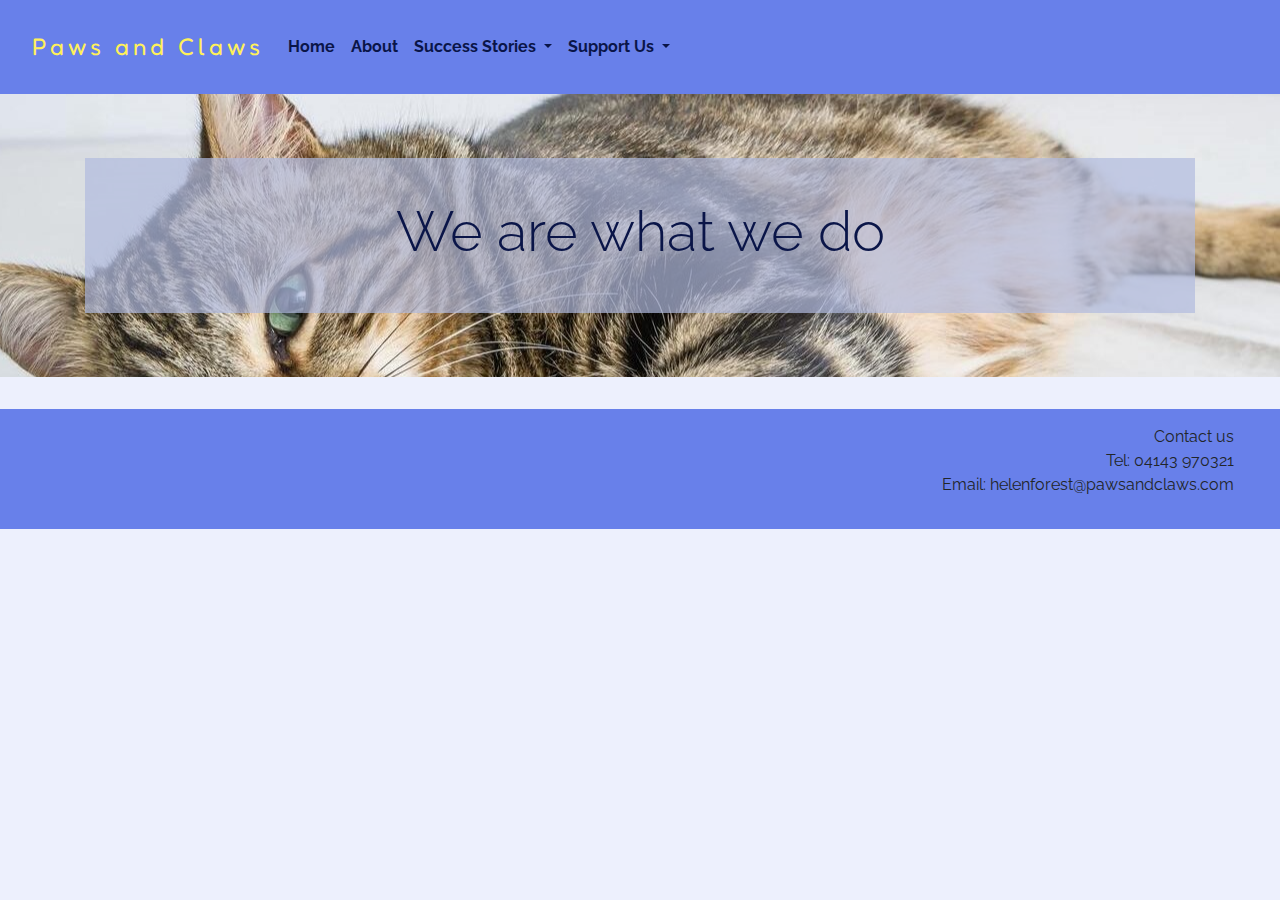
==== about.html @ a63d4ac4 "add hero image to about page and styling" ====
<!DOCTYPE html>
<html lang="en">

<head>
    <meta charset="UTF-8">
    <meta name="description" content="Paws and Claws - Finding forever homes since 1992">
    <meta name="keywords" content="pets, shelter, dog, cat">
    <meta name="author" content="Grace Davies">
    <meta name="viewport" content="width=device-width, initial-scale=1.0">
    <link rel="stylesheet" href="https://maxcdn.bootstrapcdn.com/bootstrap/4.0.0/css/bootstrap.min.css"
        integrity="sha384-Gn5384xqQ1aoWXA+058RXPxPg6fy4IWvTNh0E263XmFcJlSAwiGgFAW/dAiS6JXm" crossorigin="anonymous">
    <script src="https://code.jquery.com/jquery-3.4.1.slim.min.js"
        integrity="sha384-J6qa4849blE2+poT4WnyKhv5vZF5SrPo0iEjwBvKU7imGFAV0wwj1yYfoRSJoZ+n" crossorigin="anonymous">
    </script>
    <script src="https://cdn.jsdelivr.net/npm/popper.js@1.16.0/dist/umd/popper.min.js"
        integrity="sha384-Q6E9RHvbIyZFJoft+2mJbHaEWldlvI9IOYy5n3zV9zzTtmI3UksdQRVvoxMfooAo" crossorigin="anonymous">
    </script>
    <script src="https://stackpath.bootstrapcdn.com/bootstrap/4.4.1/js/bootstrap.min.js"
        integrity="sha384-wfSDF2E50Y2D1uUdj0O3uMBJnjuUD4Ih7YwaYd1iqfktj0Uod8GCExl3Og8ifwB6" crossorigin="anonymous">
    </script>
    <link rel="stylesheet" href="https://use.fontawesome.com/releases/v5.6.3/css/all.css"
        integrity="sha384-UHRtZLI+pbxtHCWp1t77Bi1L4ZtiqrqD80Kn4Z8NTSRyMA2Fd33n5dQ8lWUE00s/" crossorigin="anonymous" />
    <link rel="stylesheet" href="assets/css/style.css">
    <title>Paws and Claws</title>
</head>

<body>
    <!--Navbar-->
    <header>
        <nav class="navbar navbar-expand-lg navbar-custom">
            <a class="navbar-brand" href="index.html">Paws and Claws <i class="fas fa-paw"></i></a>
            <button class="navbar-toggler navbar-light" type="button" data-toggle="collapse"
                data-target="#navbarSupportedContent" aria-controls="navbarSupportedContent" aria-expanded="false"
                aria-label="Toggle navigation">
                <span class="navbar-toggler-icon"></span>
            </button>
            <div class="collapse navbar-collapse" id="navbarSupportedContent">
                <ul class="navbar-nav mr-auto">
                    <li class="nav-item active">
                        <a class="nav-link" href="index.html" aria-label="link to home page">Home</a>
                    </li>
                    <li class="nav-item">
                        <a class="nav-link" href="about.html" aria-label="link to about page">About<span
                                class="sr-only">(current)</span></a>
                    </li>
                    <li class="nav-item dropdown">
                        <a class="nav-link dropdown-toggle" href="#" id="navbarDropdown" role="button"
                            data-toggle="dropdown" aria-haspopup="true" aria-expanded="false">
                            Success Stories
                        </a>
                        <div class="dropdown-menu" aria-labelledby="navbarDropdown">
                            <a class="dropdown-item" href="#" aria-label="link to Marley's story">Marley</a>
                            <a class="dropdown-item" href="#" aria-label="link to Lassie's story">Lassie</a>
                            <a class="dropdown-item" href="#" aria-label="link to Felix's story">Felix</a>
                            <a class="dropdown-item" href="#" aria-label="link to Captain Mark Phillips' story">Captain
                                Mark Phillips</a>
                    </li>
                    <li class="nav-item dropdown">
                        <a class="nav-link dropdown-toggle" href="#" id="navbarDropdown" role="button"
                            data-toggle="dropdown" aria-haspopup="true" aria-expanded="false">
                            Support Us
                        </a>
                        <div class="dropdown-menu" aria-labelledby="navbarDropdown">
                            <a class="dropdown-item" href="https://paypal.me/graperavies?locale.x=en_GB" target="_blank"
                                aria-label="link to paypal for donations">Donate</a>
                            <a class="dropdown-item" href="contact.html"
                                aria-label="link to volunteer/contact us form">Volunteer</a>
                    </li>
                </ul>
            </div>
        </nav>
    </header>
    <!--Hero Image-->
    <section>
        <div class="jumbotron jumbotron-fluid about-jumbo">
            <div class="container">
                <div class="about-jumbo-text">
                    <h1 class="display-4">We are what we do</h1>
                </div>
            </div>
        </div>
    </section>
    <!--About Section-->
    <!--Location Section-->
    <!--Footer-->
    <footer>
        <div class="container-fluid">
            <div class="row">
                <div class="col-12 col-sm-6">
                    <div class="smedia-links">
                        <a href="https://www.facebook.com" target="_blank" aria-label="link to facebook page"><i
                                class="fab fa-facebook-square"></i></a>
                        <a href="https://www.instagram.com" target="_blank" aria-label="link to instagram page"><i
                                class="fab fa-instagram"></i> </a>
                        <a href="https://www.twitter.com" target="_blank" aria-label="link to twitter page"><i
                                class="fab fa-twitter-square"></i></a>
                    </div>
                </div>
                <div class="col-12 col-sm-6">
                    <div class="contact">
                        <p>Contact us<br>
                            Tel: 04143 970321<br>
                            Email: helenforest@pawsandclaws.com
                        </p>
                    </div>
                </div>
            </div>
        </div>
    </footer>
</body>
</html>
---- assets/css/style.css ----
/*basic styling */
@import url('https://fonts.googleapis.com/css2?family=Fredoka+One&family=Raleway&display=swap');

:root {
    --off-white: #EDF0FD;
    --mid-blue: #6880EA;
    --dk-blue: #0A1548;
    --grey: #B1BADE;
    --yellow: #FFF05A;
    --max-width: 1500px;
}

html,
body {
    max-width: 100%;
    overflow-x: hidden;
    font-family: 'Raleway', sans-serif;
}

body {
    background-color: var(--off-white);
}

.row {
    margin-right: 0;
    margin-left: 0;
}

/*header */
header, footer {
    background-color: var(--mid-blue);
    padding: 1rem;
    display: flex;
}


.navbar-brand {
    font-family: 'Fredoka One', cursive;
    font-size: 1.50rem;
    letter-spacing: 0.25rem;
    color: var(--yellow);
}

.navbar-brand:hover {
    color: var(--yellow);
}

.navbar-toggler {
    background-color: var(--yellow);
    float:right;
}

li a {
    color: var(--dk-blue);
    font-weight: bold;
    padding: 1.5rem;
}

li a:hover {
    text-decoration: none;
    color: var(--yellow);
}


.navbar-nav > li > .dropdown-menu { 
    background-color: var(--off-white); 
}

/*jumbotron on index page */
.helpus {
    background: url("../images/HEROIMAGE.jpg") no-repeat center center;
}

.helpus-text {
    font-size: 5rem;
    background-color: rgba(177, 186, 222, .7);
    color: var(--dk-blue);
    padding: 40px;


}
.helpus-text p {
    font-size: 1.75rem;
}

.helpus-btn {
    position: relative;
    left: 50%;
    bottom: 50%;
}

/* general button styling */
.btn {
    background-color: var(--yellow);
    color: var(--dk-blue);
    font-weight: bold;
}


.btn:hover {
    background-color: var(--mid-blue);
    color: var(--dk-blue);
}

/* our goals section */
.section-title {
    font-family: 'Fredoka One', cursive;
    color: var(--dk-blue);
    letter-spacing: 0.25rem;
    margin-top: 25px;
    margin-left: 10px;
    padding-left: 40px;

}

#left-about {
    height: 100%;
    margin-top: 25px;
}

.left-heading {
    text-align: right;
    font-size: 110%;
    line-height: 35px;
    margin-bottom: 50px;
    margin-top: 50px;
    margin-left: 40px;
    margin-right: 40px;
}

#center-about {
    height: 100%;
    margin-top: 25px;
}

#right-about {
    height: 700px;
    margin-top: 25px;
}

.right-heading {
    text-align: left;
    font-size: 110%;
    line-height: 35px;
    margin-bottom: 50px;
    margin-top: 50px;
    margin-left: 40px;
    margin-right: 40px;


}

#goals-image {
    display: block;
    margin-left: auto;
    margin-right: auto;
    width: 100%;

}

/*our team section */
.our-team {
    margin-top: 25px;
}

.team-text {
    line-height: 35px;
    font-size: 110%;
    margin-top: 50px;
    margin-left: 40px;
    margin-right: 40px;
    text-align: center;
}

#team-btn {
    position: relative;
    left: 37%;
    bottom: 10px;
}

.our-team-image {
    height: 700px;
    -webkit-transform: scaleX(-1);
    transform: scaleX(-1);
    opacity: 0.5;
    margin-top: 25px;
}

/* footer */
.smedia-links {
    padding-top: 30px;
}
.smedia-links a{
    color: var(--dk-blue);
    font-size: 175%;
    letter-spacing: 2px;
}

.smedia-links a:hover {
    text-decoration: none;
    color: var(--yellow);
}

.contact {
    float: right;
    text-align: right;
}

/*about page jumbo */
.about-jumbo {
    background: url("../images/ABOUTJUMBOIMAGE.jpg") no-repeat center center;
}



.about-jumbo-text {
    font-size: 5rem;
    background-color: rgba(177, 186, 222, .7);
    color: var(--dk-blue);
    text-align: center;
    padding: 40px;


}
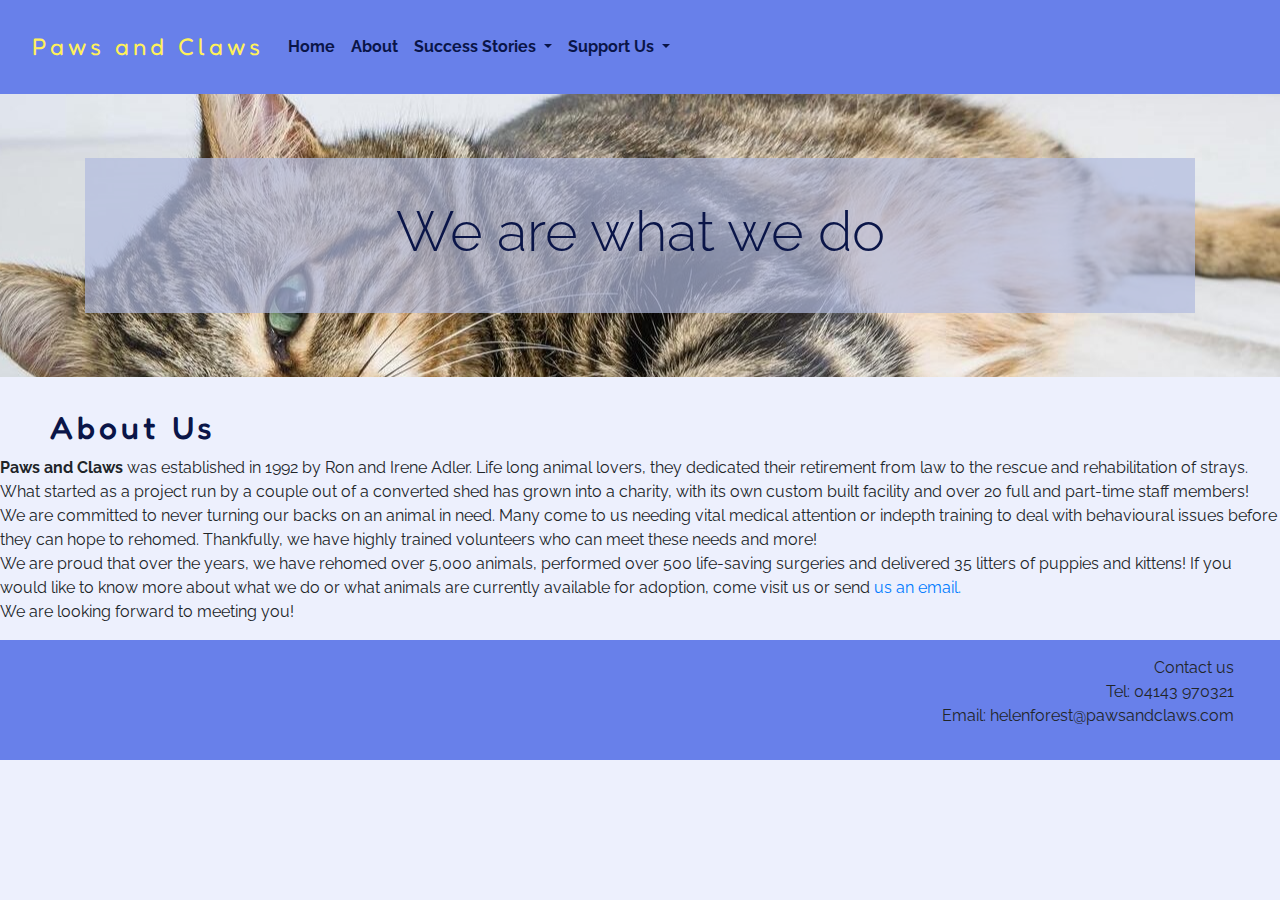
==== commit 39ba5e35: "add text to about us section" ====
--- a/about.html
+++ b/about.html
@@ -28,7 +28,7 @@
     <!--Navbar-->
     <header>
         <nav class="navbar navbar-expand-lg navbar-custom">
-            <a class="navbar-brand" href="index.html">Paws and Claws <i class="fas fa-paw"></i></a>
+            <a class="navbar-brand" href="index.html">Paws and Claws <i class="fas fa-paw" aria-hidden="true"></i></a>
             <button class="navbar-toggler navbar-light" type="button" data-toggle="collapse"
                 data-target="#navbarSupportedContent" aria-controls="navbarSupportedContent" aria-expanded="false"
                 aria-label="Toggle navigation">
@@ -81,6 +81,21 @@
         </div>
     </section>
     <!--About Section-->
+    <section>
+        <h2 class="section-title">About Us</h2>
+        <div class="about-text">
+            <p><b>Paws and Claws</b> was established in 1992 by Ron and Irene Adler. Life long animal lovers,
+            they dedicated their retirement from law to the rescue and rehabilitation of strays. What started as 
+        a project run by a couple out of a converted shed has grown into a charity, with its own custom built facility and over
+    20 full and part-time staff members!
+    <br> We are committed to never turning our backs on an animal in need. Many come to us needing vital medical attention or indepth
+training to deal with behavioural issues before they can hope to rehomed. Thankfully, we have highly trained volunteers who can meet 
+these needs and more!
+<br>We are proud that over the years, we have rehomed over 5,000 animals, performed over 500 life-saving surgeries and delivered 35 litters of puppies and kittens!
+If you would like to know more about what we do or what animals are currently available for adoption, come visit us or send <span><a href="contact.html" aria-label="link to volunteer/contact us form">us an email.</a></span><br>
+We are looking forward to meeting you! </p>
+        </div>
+    </section>
     <!--Location Section-->
     <!--Footer-->
     <footer>
--- a/assets/css/style.css
+++ b/assets/css/style.css
@@ -180,10 +180,11 @@
 
 .our-team-image {
     height: 700px;
+    width: 100%;
     -webkit-transform: scaleX(-1);
     transform: scaleX(-1);
     opacity: 0.5;
-    margin-top: 25px;
+    margin-top: 75px;
 }
 
 /* footer */
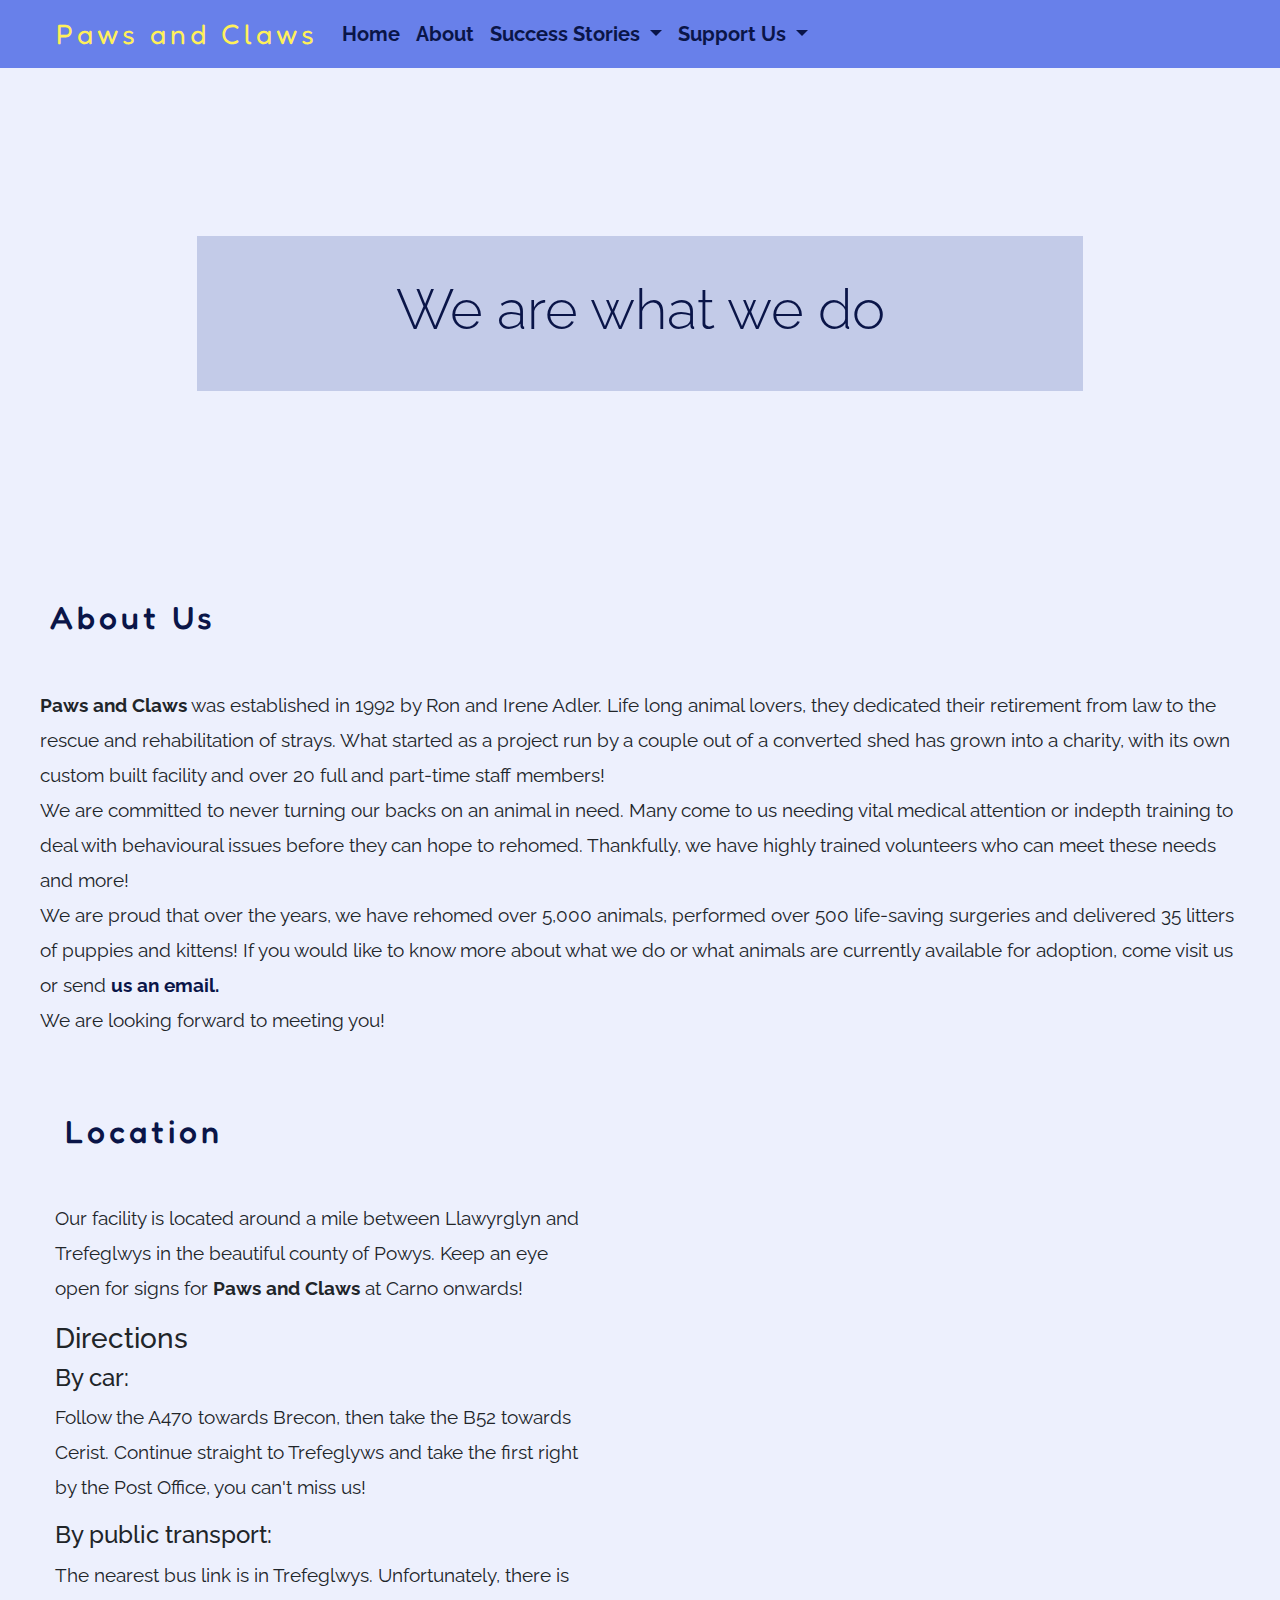
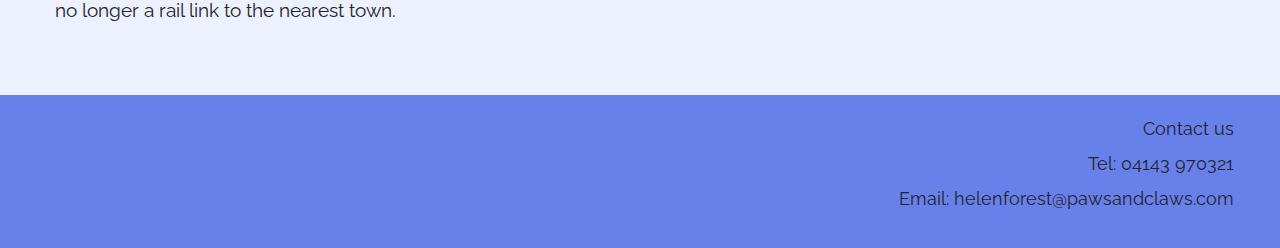
==== commit 57aa2d74: "change styling of inline link to contact page" ====
--- a/about.html
+++ b/about.html
@@ -23,11 +23,10 @@
     <link rel="stylesheet" href="assets/css/style.css">
     <title>Paws and Claws</title>
 </head>
-
 <body>
     <!--Navbar-->
     <header>
-        <nav class="navbar navbar-expand-lg navbar-custom">
+        <nav class="navbar navbar-expand-lg navbar-custom fixed-top">
             <a class="navbar-brand" href="index.html">Paws and Claws <i class="fas fa-paw" aria-hidden="true"></i></a>
             <button class="navbar-toggler navbar-light" type="button" data-toggle="collapse"
                 data-target="#navbarSupportedContent" aria-controls="navbarSupportedContent" aria-expanded="false"
@@ -40,24 +39,22 @@
                         <a class="nav-link" href="index.html" aria-label="link to home page">Home</a>
                     </li>
                     <li class="nav-item">
-                        <a class="nav-link" href="about.html" aria-label="link to about page">About<span
-                                class="sr-only">(current)</span></a>
+                        <a class="nav-link" href="about.html" aria-label="link to about page">About<span class="sr-only">(current)</span></a>
                     </li>
                     <li class="nav-item dropdown">
-                        <a class="nav-link dropdown-toggle" href="#" id="navbarDropdown" role="button"
-                            data-toggle="dropdown" aria-haspopup="true" aria-expanded="false">
+                        <a class="nav-link dropdown-toggle navbarDropdown" href="#" role="button" data-toggle="dropdown" aria-haspopup="true" aria-expanded="false">
                             Success Stories
                         </a>
                         <div class="dropdown-menu" aria-labelledby="navbarDropdown">
-                            <a class="dropdown-item" href="#" aria-label="link to Marley's story">Marley</a>
-                            <a class="dropdown-item" href="#" aria-label="link to Lassie's story">Lassie</a>
-                            <a class="dropdown-item" href="#" aria-label="link to Felix's story">Felix</a>
+                            <a class="dropdown-item" href="marley.html" aria-label="link to Marley's story">Marley</a>
+                            <a class="dropdown-item" href="lassie.html" aria-label="link to Lassie's story">Lassie</a>
+                            <a class="dropdown-item" href="felix.html" aria-label="link to Felix's story">Felix</a>
                             <a class="dropdown-item" href="#" aria-label="link to Captain Mark Phillips' story">Captain
                                 Mark Phillips</a>
+                        </div>
                     </li>
                     <li class="nav-item dropdown">
-                        <a class="nav-link dropdown-toggle" href="#" id="navbarDropdown" role="button"
-                            data-toggle="dropdown" aria-haspopup="true" aria-expanded="false">
+                        <a class="nav-link dropdown-toggle navbarDropdown" href="#" role="button" data-toggle="dropdown" aria-haspopup="true" aria-expanded="false">
                             Support Us
                         </a>
                         <div class="dropdown-menu" aria-labelledby="navbarDropdown">
@@ -65,6 +62,7 @@
                                 aria-label="link to paypal for donations">Donate</a>
                             <a class="dropdown-item" href="contact.html"
                                 aria-label="link to volunteer/contact us form">Volunteer</a>
+                        </div>
                     </li>
                 </ul>
             </div>
@@ -72,7 +70,7 @@
     </header>
     <!--Hero Image-->
     <section>
-        <div class="jumbotron jumbotron-fluid about-jumbo">
+        <div class="jumbotron jumbotron-fluid about-jumbo" aria-label="tabby cat reclining on white background">
             <div class="container">
                 <div class="about-jumbo-text">
                     <h1 class="display-4">We are what we do</h1>
@@ -92,11 +90,34 @@
 training to deal with behavioural issues before they can hope to rehomed. Thankfully, we have highly trained volunteers who can meet 
 these needs and more!
 <br>We are proud that over the years, we have rehomed over 5,000 animals, performed over 500 life-saving surgeries and delivered 35 litters of puppies and kittens!
-If you would like to know more about what we do or what animals are currently available for adoption, come visit us or send <span><a href="contact.html" aria-label="link to volunteer/contact us form">us an email.</a></span><br>
-We are looking forward to meeting you! </p>
+If you would like to know more about what we do or what animals are currently available for adoption, come visit us or send <span class="in-text-link"><a href="contact.html" aria-label="link to volunteer/contact us form">us an email.</a></span><br>
+We are looking forward to meeting you!
+           </p>
         </div>
     </section>
     <!--Location Section-->
+    <section>
+        <div class="row">
+            <div class="col-12 col-lg-6">
+                <h2 class="section-title">Location</h2>
+                <div class="location-text">
+                    <p>Our facility is located around a mile between Llawyrglyn and Trefeglwys in the beautiful county of Powys.
+                    Keep an eye open for signs for <b>Paws and Claws</b> at Carno onwards!
+                    </p>
+                    <h3>Directions</h3>
+                    <h4>By car:</h4>
+                    <p>Follow the A470 towards Brecon, then take the B52 towards Cerist. Continue straight to Trefeglyws and take
+                    the first right by the Post Office, you can't miss us!</p>
+                    <h4>By public transport:</h4>
+                     <p>The nearest bus link is in Trefeglwys. Unfortunately, there is no longer a rail link to the nearest town.</p>
+                </div>
+            </div>
+            <div class="col-12 col-lg-6">
+                <iframe src="https://maps.google.com/maps?width=100%25&amp;height=600&amp;hl=en&amp;q=Creature%20Comforts%20Rescue%20Center,%20Powys+(Paws%20and%20Claws%20Animal%20Rescue)&amp;t=&amp;z=12&amp;ie=UTF8&amp;iwloc=B&amp;output=embed">
+                </iframe>
+            </div>
+        </div>
+    </section>
     <!--Footer-->
     <footer>
         <div class="container-fluid">
--- a/assets/css/style.css
+++ b/assets/css/style.css
@@ -32,13 +32,21 @@
     padding: 1rem;
     display: flex;
 }
-
+header {
+    height: 60px;
+    font-size: 1.25rem;
+}
+
+nav {
+    background-color: var(--mid-blue);
+}
 
 .navbar-brand {
     font-family: 'Fredoka One', cursive;
-    font-size: 1.50rem;
+    font-size: 1.75rem;
     letter-spacing: 0.25rem;
     color: var(--yellow);
+    padding-left: 40px;
 }
 
 .navbar-brand:hover {
@@ -47,7 +55,7 @@
 
 .navbar-toggler {
     background-color: var(--yellow);
-    float:right;
+    
 }
 
 li a {
@@ -61,14 +69,26 @@
     color: var(--yellow);
 }
 
-
-.navbar-nav > li > .dropdown-menu { 
+.nav-item {
+    background-color: var(--mid-blue); 
+}
+.dropdown-menu { 
     background-color: var(--off-white); 
 }
+
+@media screen and (max-width:500px){
+     .navbar-brand {padding-left: 0px;}
+}
+@media screen and (max-width: 331px){
+    .navbar-brand {font-size: 1.50rem;}
+}
+
 
 /*jumbotron on index page */
 .helpus {
-    background: url("../images/HEROIMAGE.jpg") no-repeat center center;
+    background: url("../images/index-hero.jpg") no-repeat center center;
+    min-height: 500px;
+    background-size: cover;
 }
 
 .helpus-text {
@@ -83,10 +103,9 @@
     font-size: 1.75rem;
 }
 
-.helpus-btn {
-    position: relative;
-    left: 50%;
-    bottom: 50%;
+
+@media screen and (max-width:457px) {
+    .helpus-text {margin-top: 50px;}
 }
 
 /* general button styling */
@@ -94,12 +113,21 @@
     background-color: var(--yellow);
     color: var(--dk-blue);
     font-weight: bold;
+    border: none;
 }
 
 
 .btn:hover {
-    background-color: var(--mid-blue);
-    color: var(--dk-blue);
+    background-color: var(--yellow);
+    color: var(--dk-blue);
+}
+/* grow animation from https://travis.media/how-to-make-an-item-grow-on-hover-with-css*/
+.grow { 
+transition: all .2s ease-in-out; 
+}
+
+.grow:hover { 
+transform: scale(1.1); 
 }
 
 /* our goals section */
@@ -114,7 +142,7 @@
 }
 
 #left-about {
-    height: 100%;
+    min-height: 100%;
     margin-top: 25px;
 }
 
@@ -129,12 +157,12 @@
 }
 
 #center-about {
-    height: 100%;
-    margin-top: 25px;
+    height:100%;
+    background: url("../images/our-goals.jpg") no-repeat center center;
 }
 
 #right-about {
-    height: 700px;
+    min-height: 700px;
     margin-top: 25px;
 }
 
@@ -150,13 +178,6 @@
 
 }
 
-#goals-image {
-    display: block;
-    margin-left: auto;
-    margin-right: auto;
-    width: 100%;
-
-}
 
 /*our team section */
 .our-team {
@@ -172,19 +193,13 @@
     text-align: center;
 }
 
-#team-btn {
-    position: relative;
-    left: 37%;
-    bottom: 10px;
-}
 
 .our-team-image {
+    background: url("../images/our-team.jpg") no-repeat center center;
     height: 700px;
-    width: 100%;
-    -webkit-transform: scaleX(-1);
-    transform: scaleX(-1);
     opacity: 0.5;
-    margin-top: 75px;
+    margin-top: 50px;
+    background-size: cover;
 }
 
 /* footer */
@@ -208,10 +223,12 @@
 }
 
 /*about page jumbo */
+
 .about-jumbo {
-    background: url("../images/ABOUTJUMBOIMAGE.jpg") no-repeat center center;
-}
-
+    background: url("../images/about-jumbo.jpg") no-repeat center center;
+    background-size: cover;
+
+}
 
 
 .about-jumbo-text {
@@ -220,6 +237,217 @@
     color: var(--dk-blue);
     text-align: center;
     padding: 40px;
-
-
-}
+    margin: 7rem;
+
+}
+
+iframe {
+    width: 100%;
+    height: 600px;
+    border: 0;
+}
+
+@media (max-width: 600px) {
+    .about-jumbo-text {
+      padding:0;
+      margin:0;
+    }
+
+}
+
+
+@media screen and (max-width:435px) {
+    .about-jumbo {margin-top: 50px;}
+}
+
+/*About Us section*/
+.about-text {
+    text-align: left;
+    font-size: 110%;
+    line-height: 35px;
+    margin-bottom: 50px;
+    margin-top: 50px;
+    margin-left: 40px;
+    margin-right: 40px; 
+}
+
+.in-text-link a {
+    color: var(--dk-blue);
+    font-weight: bold;
+}
+
+/*location section*/
+.location-text {
+    text-align: left;
+    font-size: 110%;
+    line-height: 35px;
+    margin-bottom: 50px;
+    margin-top: 50px;
+    margin-left: 40px;
+    margin-right: 40px; 
+}
+
+/*Contact Us*/
+
+.form {
+    background: url("../images/form-background.jpg") no-repeat center center;
+    background-size: cover;
+}
+
+.form-input {
+    background-color: rgba(177, 186, 222, .7);
+    color: var(--dk-blue);
+    padding: 40px;
+ }
+
+ .form-title {
+    margin-left: 0px;
+    padding-left: 0px;
+ }
+
+
+
+p, label {
+    font-size: 110%;
+    line-height: 35px;
+
+}
+.freetextinput {
+    height: 700px;
+}
+
+.btn-submit {
+    margin-top: 40px;
+}
+
+
+/*Marley's Page*/
+
+.marley-jumbo {
+    background: url("../images/marley-jumbo.jpg") no-repeat center center;
+    background-size: cover;
+}
+
+.marley-jumbo-text {
+    font-size: 5rem;
+    background-color: rgba(177, 186, 222, .7);
+    color: var(--dk-blue);
+    padding: 40px;
+    margin: 7rem;
+
+    /*fade in text animation */
+    -webkit-animation: fadeIn linear 4s;
+    -moz-animation: fadeIn linear 4s;
+    -o-animation: fadeIn linear 4s;
+    -ms-animation: fadeIn linear 4s;
+}
+
+}
+.marley-text {
+    text-align: left;
+    font-size: 110%;
+    line-height: 35px;
+    margin-bottom: 50px;
+    margin-top: 50px;
+    margin-left: 40px;
+    margin-right: 40px; 
+
+}
+
+
+.marley-img {
+    background: url("../images/marley-img.jpg") no-repeat center center;
+    background-size: cover;
+    height: 700px;
+    margin-top: 50px;
+}
+
+
+@media (max-width: 417px) {
+    .marley-jumbo-text {
+      padding:0;
+      margin:0;
+    }
+
+}
+
+@media screen and (max-width:417px) {
+    .marley-jumbo {margin-top: 50px;}
+}
+
+/*Lassie's page*/ 
+.lassie-jumbo {
+    background: url("../images/lassie.jpg") no-repeat center center;
+    background-size: cover;
+}
+
+.lassie-jumbo-text {
+    font-size: 5rem;
+    background-color: rgba(177, 186, 222, .7);
+    color: var(--dk-blue);
+    padding: 40px;
+    margin: 7rem;
+    animation: fadeIn linear 4s;
+    
+    /*fade in text animation */
+    -webkit-animation: fadeIn linear 4s;
+    -moz-animation: fadeIn linear 4s;
+    -o-animation: fadeIn linear 4s;
+    -ms-animation: fadeIn linear 4s;
+}
+
+@keyframes fadeIn {
+  0% {opacity:0;}
+  100% {opacity:1;}
+}
+
+@-moz-keyframes fadeIn {
+  0% {opacity:0;}
+  100% {opacity:1;}
+}
+
+@-webkit-keyframes fadeIn {
+  0% {opacity:0;}
+  100% {opacity:1;}
+}
+
+@-o-keyframes fadeIn {
+  0% {opacity:0;}
+  100% {opacity:1;}
+}
+
+@-ms-keyframes fadeIn {
+  0% {opacity:0;}
+  100% {opacity:1;}
+}
+
+.lassie-text {
+    text-align: left;
+    font-size: 110%;
+    line-height: 35px;
+    margin-bottom: 50px;
+    margin-top: 50px;
+    margin-left: 40px;
+    margin-right: 40px; 
+
+}
+
+
+.lassie-img {
+    background: url("../images/lassie2.jpg") no-repeat center center;
+    background-size: cover;
+    height: 700px;
+    margin-top: 50px;
+}
+
+@media (max-width: 417px) {
+    .lassie-jumbo-text {
+      padding:0;
+      margin:0;
+    }
+
+}
+
+@media screen and (max-width:417px) {
+    .lassie-jumbo {margin-top: 50px;}
+}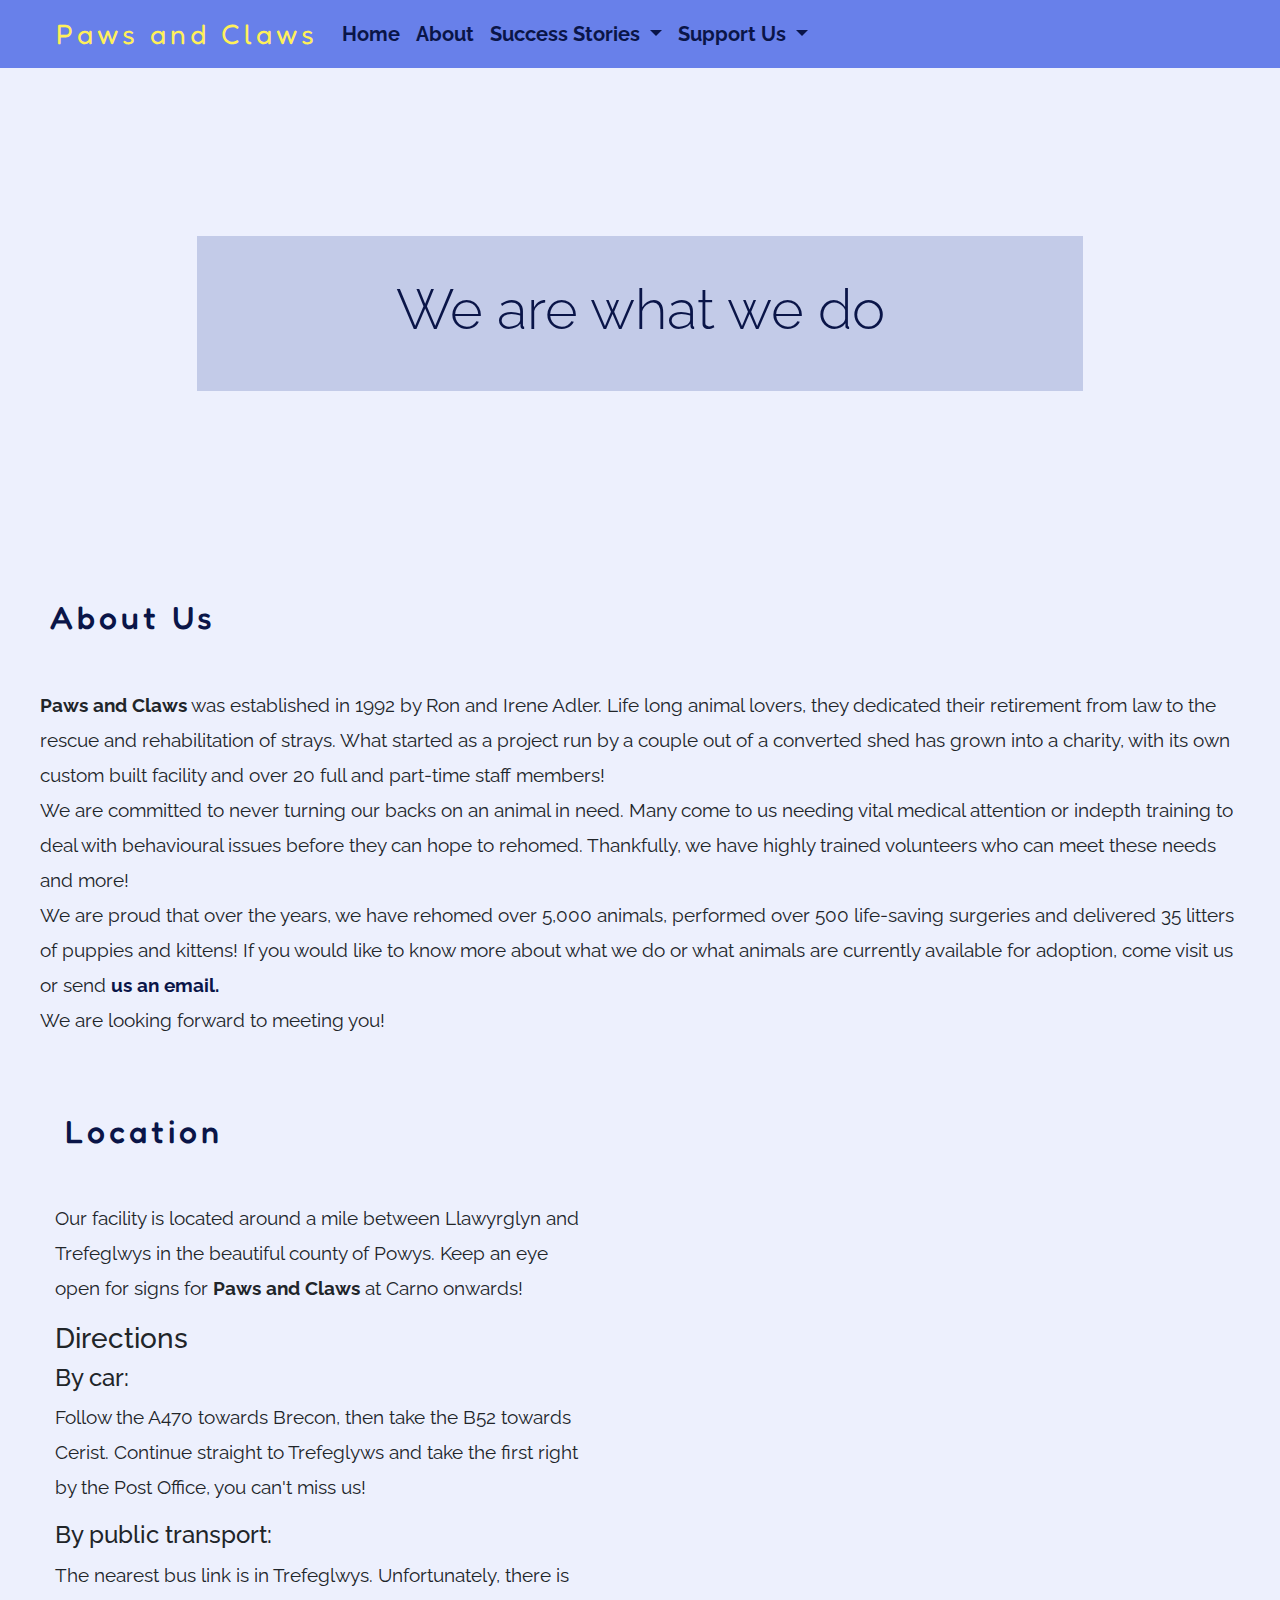
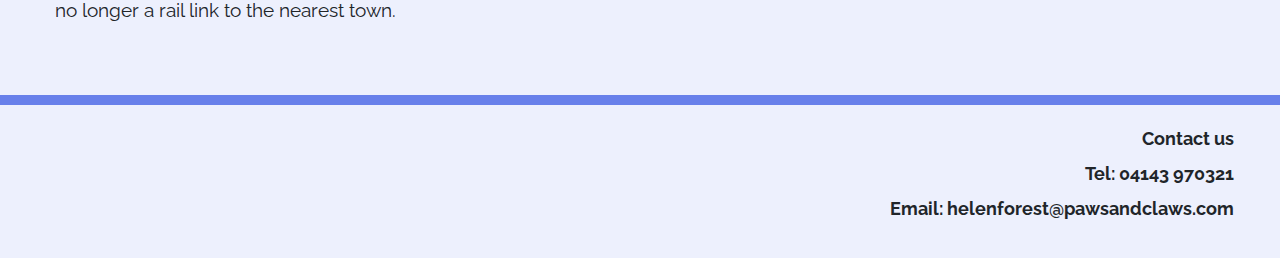
==== commit a00378b6: "change aria-labels for background images for accessibility" ====
--- a/about.html
+++ b/about.html
@@ -21,7 +21,7 @@
     <link rel="stylesheet" href="https://use.fontawesome.com/releases/v5.6.3/css/all.css"
         integrity="sha384-UHRtZLI+pbxtHCWp1t77Bi1L4ZtiqrqD80Kn4Z8NTSRyMA2Fd33n5dQ8lWUE00s/" crossorigin="anonymous" />
     <link rel="stylesheet" href="assets/css/style.css">
-    <title>Paws and Claws</title>
+    <title>Paws and Claws | About</title>
 </head>
 <body>
     <!--Navbar-->
@@ -42,22 +42,20 @@
                         <a class="nav-link" href="about.html" aria-label="link to about page">About<span class="sr-only">(current)</span></a>
                     </li>
                     <li class="nav-item dropdown">
-                        <a class="nav-link dropdown-toggle navbarDropdown" href="#" role="button" data-toggle="dropdown" aria-haspopup="true" aria-expanded="false">
+                        <a class="nav-link dropdown-toggle navbarDropdown" id="navbarDropdownSuccessStories" href="#" role="button" data-toggle="dropdown" aria-haspopup="true" aria-expanded="false">
                             Success Stories
                         </a>
-                        <div class="dropdown-menu" aria-labelledby="navbarDropdown">
+                        <div class="dropdown-menu" aria-labelledby="navbarDropdownSuccessStories">
                             <a class="dropdown-item" href="marley.html" aria-label="link to Marley's story">Marley</a>
                             <a class="dropdown-item" href="lassie.html" aria-label="link to Lassie's story">Lassie</a>
                             <a class="dropdown-item" href="felix.html" aria-label="link to Felix's story">Felix</a>
-                            <a class="dropdown-item" href="#" aria-label="link to Captain Mark Phillips' story">Captain
-                                Mark Phillips</a>
                         </div>
                     </li>
                     <li class="nav-item dropdown">
-                        <a class="nav-link dropdown-toggle navbarDropdown" href="#" role="button" data-toggle="dropdown" aria-haspopup="true" aria-expanded="false">
+                        <a class="nav-link dropdown-toggle navbarDropdown" id="navbarDropdownSupportUs" href="#" role="button" data-toggle="dropdown" aria-haspopup="true" aria-expanded="false">
                             Support Us
                         </a>
-                        <div class="dropdown-menu" aria-labelledby="navbarDropdown">
+                        <div class="dropdown-menu" aria-labelledby="navbarDropdownSupportUs">
                             <a class="dropdown-item" href="https://paypal.me/graperavies?locale.x=en_GB" target="_blank"
                                 aria-label="link to paypal for donations">Donate</a>
                             <a class="dropdown-item" href="contact.html"
@@ -70,7 +68,9 @@
     </header>
     <!--Hero Image-->
     <section>
-        <div class="jumbotron jumbotron-fluid about-jumbo" aria-label="tabby cat reclining on white background">
+        <div class="jumbotron jumbotron-fluid about-jumbo">
+            <span role="img" aria-label="tabby cat reclining on white background"> 
+            </span>
             <div class="container">
                 <div class="about-jumbo-text">
                     <h1 class="display-4">We are what we do</h1>
@@ -123,20 +123,17 @@
         <div class="container-fluid">
             <div class="row">
                 <div class="col-12 col-sm-6">
-                    <div class="smedia-links">
-                        <a href="https://www.facebook.com" target="_blank" aria-label="link to facebook page"><i
-                                class="fab fa-facebook-square"></i></a>
-                        <a href="https://www.instagram.com" target="_blank" aria-label="link to instagram page"><i
-                                class="fab fa-instagram"></i> </a>
-                        <a href="https://www.twitter.com" target="_blank" aria-label="link to twitter page"><i
-                                class="fab fa-twitter-square"></i></a>
+                    <div class="smedia-links">                        
+                        <a href="https://www.facebook.com" target="_blank" aria-label="link to facebook page"><i class="fab fa-facebook-square"></i></a>
+                        <a href="https://www.twitter.com" target="_blank" aria-label="link to twitter page"><i class="fab fa-twitter-square"></i></a>
+                        <a href="https://www.instagram.com" target="_blank" aria-label="link to instagram page"><i class="fab fa-instagram"></i> </a>
                     </div>
                 </div>
-                <div class="col-12 col-sm-6">
+                <div class="col-12 col-sm-6 ">
                     <div class="contact">
                         <p>Contact us<br>
-                            Tel: 04143 970321<br>
-                            Email: helenforest@pawsandclaws.com
+                        Tel: 04143 970321<br>
+                        Email: helenforest@pawsandclaws.com
                         </p>
                     </div>
                 </div>
--- a/assets/css/style.css
+++ b/assets/css/style.css
@@ -27,7 +27,7 @@
 }
 
 /*header */
-header, footer {
+header{
     background-color: var(--mid-blue);
     padding: 1rem;
     display: flex;
@@ -49,6 +49,8 @@
     padding-left: 40px;
 }
 
+
+
 .navbar-brand:hover {
     color: var(--yellow);
 }
@@ -79,8 +81,8 @@
 @media screen and (max-width:500px){
      .navbar-brand {padding-left: 0px;}
 }
-@media screen and (max-width: 331px){
-    .navbar-brand {font-size: 1.50rem;}
+@media screen and (max-width: 419px){
+    .navbar-brand {font-size: 1.05rem;}
 }
 
 
@@ -104,9 +106,7 @@
 }
 
 
-@media screen and (max-width:457px) {
-    .helpus-text {margin-top: 50px;}
-}
+
 
 /* general button styling */
 .btn {
@@ -202,24 +202,35 @@
     background-size: cover;
 }
 
-/* footer */
+
+
+/*footer*/
+
+footer {
+    background-color: var(--off-white);
+    border-top: 10px solid var(--mid-blue);
+    padding: 1rem;
+    display: flex;
+}
+
 .smedia-links {
     padding-top: 30px;
 }
 .smedia-links a{
     color: var(--dk-blue);
-    font-size: 175%;
-    letter-spacing: 2px;
+    font-size: 200%;
+    letter-spacing: 10px;
 }
 
 .smedia-links a:hover {
     text-decoration: none;
-    color: var(--yellow);
+    color: var(--mid-blue);
 }
 
 .contact {
     float: right;
     text-align: right;
+    font-weight: bold;
 }
 
 /*about page jumbo */
@@ -256,9 +267,7 @@
 }
 
 
-@media screen and (max-width:435px) {
-    .about-jumbo {margin-top: 50px;}
-}
+
 
 /*About Us section*/
 .about-text {
@@ -296,24 +305,40 @@
 
 .form-input {
     background-color: rgba(177, 186, 222, .7);
+    backdrop-filter: blur(1rem);
     color: var(--dk-blue);
     padding: 40px;
+    margin-top: 40px;
+    margin-bottom: 40px;
+ 
  }
+ @media (max-width: 820px) {
+    .form-input {
+      padding:0 10px 40px 10px;
+      margin:0;
+    }
+
+}
 
  .form-title {
     margin-left: 0px;
     padding-left: 0px;
  }
 
-
+.input {
+    padding-bottom: 10px;
+}
 
 p, label {
     font-size: 110%;
     line-height: 35px;
 
 }
-.freetextinput {
-    height: 700px;
+
+
+.contact-pref {
+ 
+   margin-bottom: 10px;
 }
 
 .btn-submit {
@@ -323,26 +348,56 @@
 
 /*Marley's Page*/
 
-.marley-jumbo {
-    background: url("../images/marley-jumbo.jpg") no-repeat center center;
-    background-size: cover;
-}
-
-.marley-jumbo-text {
-    font-size: 5rem;
-    background-color: rgba(177, 186, 222, .7);
-    color: var(--dk-blue);
-    padding: 40px;
-    margin: 7rem;
-
-    /*fade in text animation */
+.animal-jumbo {
+/*fade in text animation */
+    animation: fadeIn linear 4s;
     -webkit-animation: fadeIn linear 4s;
     -moz-animation: fadeIn linear 4s;
     -o-animation: fadeIn linear 4s;
     -ms-animation: fadeIn linear 4s;
 }
 
-}
+
+@keyframes fadeIn {
+  0% {opacity:0;}
+  100% {opacity:1;}
+}
+
+@-moz-keyframes fadeIn {
+  0% {opacity:0;}
+  100% {opacity:1;}
+}
+
+@-webkit-keyframes fadeIn {
+  0% {opacity:0;}
+  100% {opacity:1;}
+}
+
+@-o-keyframes fadeIn {
+  0% {opacity:0;}
+  100% {opacity:1;}
+}
+
+@-ms-keyframes fadeIn {
+  0% {opacity:0;}
+  100% {opacity:1;}
+}
+
+.marley-jumbo {
+    background: url("../images/marley-jumbo.jpg") no-repeat center center;
+    background-size: cover;
+}
+
+.marley-jumbo-text {
+    font-size: 5rem;
+    background-color: rgba(177, 186, 222, .7);
+    color: var(--dk-blue);
+    padding: 40px;
+    margin: 7rem;
+
+
+}
+
 .marley-text {
     text-align: left;
     font-size: 110%;
@@ -371,13 +426,10 @@
 
 }
 
-@media screen and (max-width:417px) {
-    .marley-jumbo {margin-top: 50px;}
-}
 
 /*Lassie's page*/ 
 .lassie-jumbo {
-    background: url("../images/lassie.jpg") no-repeat center center;
+    background: url("../images/lassie-jumbo.jpg") no-repeat center center;
     background-size: cover;
 }
 
@@ -387,38 +439,7 @@
     color: var(--dk-blue);
     padding: 40px;
     margin: 7rem;
-    animation: fadeIn linear 4s;
     
-    /*fade in text animation */
-    -webkit-animation: fadeIn linear 4s;
-    -moz-animation: fadeIn linear 4s;
-    -o-animation: fadeIn linear 4s;
-    -ms-animation: fadeIn linear 4s;
-}
-
-@keyframes fadeIn {
-  0% {opacity:0;}
-  100% {opacity:1;}
-}
-
-@-moz-keyframes fadeIn {
-  0% {opacity:0;}
-  100% {opacity:1;}
-}
-
-@-webkit-keyframes fadeIn {
-  0% {opacity:0;}
-  100% {opacity:1;}
-}
-
-@-o-keyframes fadeIn {
-  0% {opacity:0;}
-  100% {opacity:1;}
-}
-
-@-ms-keyframes fadeIn {
-  0% {opacity:0;}
-  100% {opacity:1;}
 }
 
 .lassie-text {
@@ -434,7 +455,7 @@
 
 
 .lassie-img {
-    background: url("../images/lassie2.jpg") no-repeat center center;
+    background: url("../images/lassie-img.jpg") no-repeat center center;
     background-size: cover;
     height: 700px;
     margin-top: 50px;
@@ -448,6 +469,49 @@
 
 }
 
+
+/*felix's page*/ 
+
+.felix-jumbo {
+    background: url("../images/felix-jumbo.jpg") no-repeat center center;
+    background-size: cover;
+}
+
+.felix-jumbo-text {
+    font-size: 5rem;
+    background-color: rgba(177, 186, 222, .7);
+    color: var(--dk-blue);
+    padding: 40px;
+    margin: 7rem;
+}
+
+.felix-text {
+    text-align: left;
+    font-size: 110%;
+    line-height: 35px;
+    margin-bottom: 50px;
+    margin-top: 50px;
+    margin-left: 40px;
+    margin-right: 40px; 
+
+}
+
+
+.felix-img {
+    background: url("../images/felix-img.jpg") no-repeat center center;
+    background-size: cover;
+    height: 700px;
+    margin-top: 50px;
+}
+
+@media (max-width: 417px) {
+    .felix-jumbo-text {
+      padding:0;
+      margin:0;
+    }
+
+}
+
 @media screen and (max-width:417px) {
-    .lassie-jumbo {margin-top: 50px;}
-}+    .felix-jumbo {margin-top: 50px;}
+}
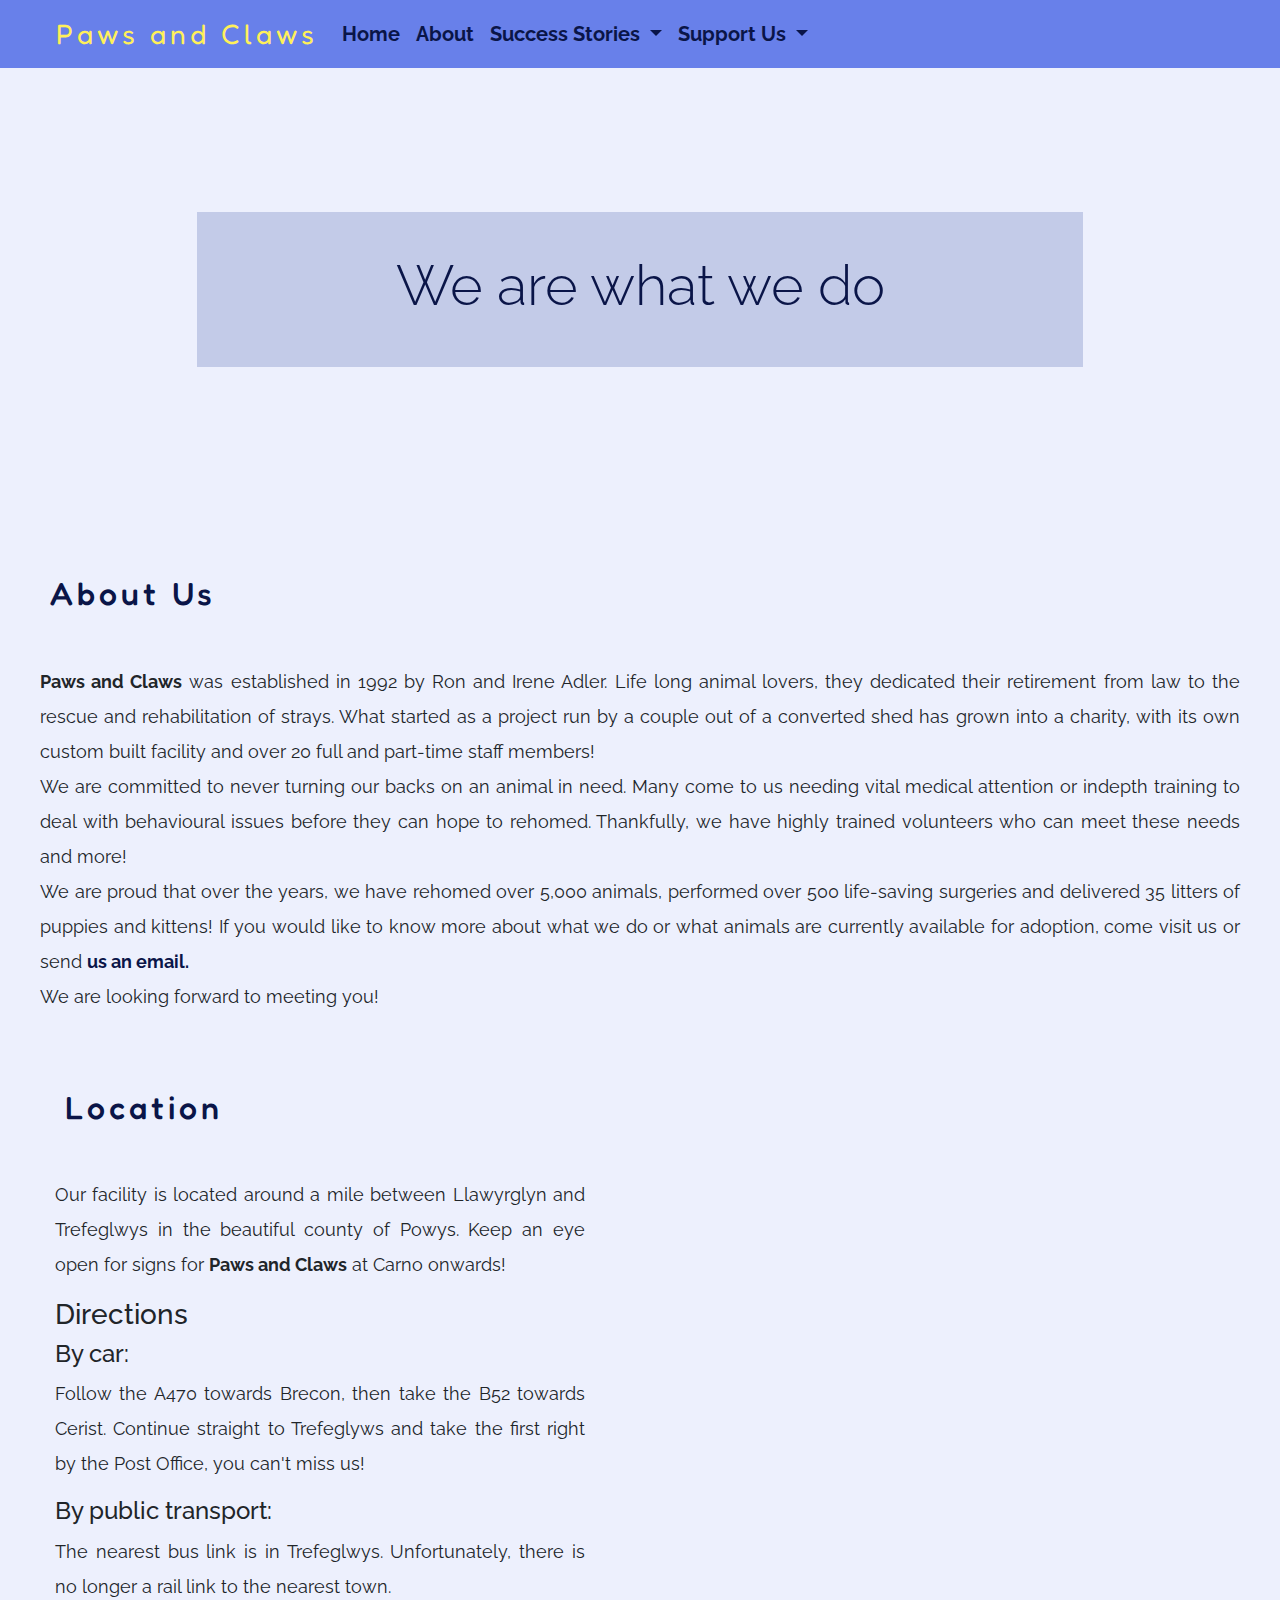
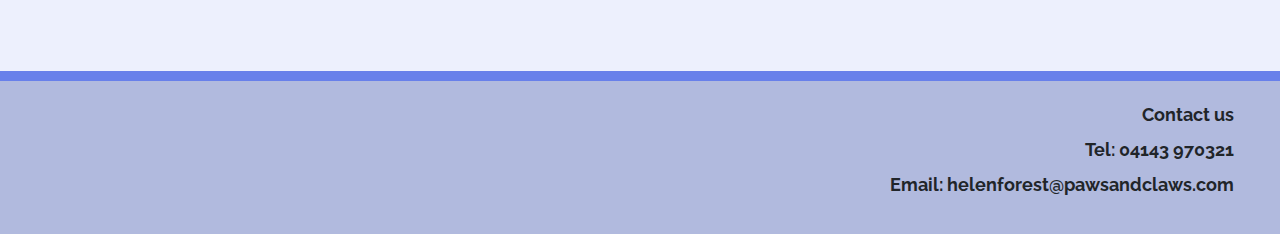
==== commit 67b3aa00: "fix issue where footer was not stretching to full width when above max-width of body" ====
--- a/about.html
+++ b/about.html
@@ -7,22 +7,18 @@
     <meta name="keywords" content="pets, shelter, dog, cat">
     <meta name="author" content="Grace Davies">
     <meta name="viewport" content="width=device-width, initial-scale=1.0">
-    <link rel="stylesheet" href="https://maxcdn.bootstrapcdn.com/bootstrap/4.0.0/css/bootstrap.min.css"
-        integrity="sha384-Gn5384xqQ1aoWXA+058RXPxPg6fy4IWvTNh0E263XmFcJlSAwiGgFAW/dAiS6JXm" crossorigin="anonymous">
-    <script src="https://code.jquery.com/jquery-3.4.1.slim.min.js"
-        integrity="sha384-J6qa4849blE2+poT4WnyKhv5vZF5SrPo0iEjwBvKU7imGFAV0wwj1yYfoRSJoZ+n" crossorigin="anonymous">
+    <link rel="stylesheet" href="https://maxcdn.bootstrapcdn.com/bootstrap/4.0.0/css/bootstrap.min.css" integrity="sha384-Gn5384xqQ1aoWXA+058RXPxPg6fy4IWvTNh0E263XmFcJlSAwiGgFAW/dAiS6JXm" crossorigin="anonymous">
+    <script src="https://code.jquery.com/jquery-3.4.1.slim.min.js" integrity="sha384-J6qa4849blE2+poT4WnyKhv5vZF5SrPo0iEjwBvKU7imGFAV0wwj1yYfoRSJoZ+n" crossorigin="anonymous">
     </script>
-    <script src="https://cdn.jsdelivr.net/npm/popper.js@1.16.0/dist/umd/popper.min.js"
-        integrity="sha384-Q6E9RHvbIyZFJoft+2mJbHaEWldlvI9IOYy5n3zV9zzTtmI3UksdQRVvoxMfooAo" crossorigin="anonymous">
+    <script src="https://cdn.jsdelivr.net/npm/popper.js@1.16.0/dist/umd/popper.min.js" integrity="sha384-Q6E9RHvbIyZFJoft+2mJbHaEWldlvI9IOYy5n3zV9zzTtmI3UksdQRVvoxMfooAo" crossorigin="anonymous">
     </script>
-    <script src="https://stackpath.bootstrapcdn.com/bootstrap/4.4.1/js/bootstrap.min.js"
-        integrity="sha384-wfSDF2E50Y2D1uUdj0O3uMBJnjuUD4Ih7YwaYd1iqfktj0Uod8GCExl3Og8ifwB6" crossorigin="anonymous">
+    <script src="https://stackpath.bootstrapcdn.com/bootstrap/4.4.1/js/bootstrap.min.js" integrity="sha384-wfSDF2E50Y2D1uUdj0O3uMBJnjuUD4Ih7YwaYd1iqfktj0Uod8GCExl3Og8ifwB6" crossorigin="anonymous">
     </script>
-    <link rel="stylesheet" href="https://use.fontawesome.com/releases/v5.6.3/css/all.css"
-        integrity="sha384-UHRtZLI+pbxtHCWp1t77Bi1L4ZtiqrqD80Kn4Z8NTSRyMA2Fd33n5dQ8lWUE00s/" crossorigin="anonymous" />
+    <link rel="stylesheet" href="https://use.fontawesome.com/releases/v5.6.3/css/all.css" integrity="sha384-UHRtZLI+pbxtHCWp1t77Bi1L4ZtiqrqD80Kn4Z8NTSRyMA2Fd33n5dQ8lWUE00s/" crossorigin="anonymous" />
     <link rel="stylesheet" href="assets/css/style.css">
     <title>Paws and Claws | About</title>
 </head>
+
 <body>
     <!--Navbar-->
     <header>
@@ -39,10 +35,12 @@
                         <a class="nav-link" href="index.html" aria-label="link to home page">Home</a>
                     </li>
                     <li class="nav-item">
-                        <a class="nav-link" href="about.html" aria-label="link to about page">About<span class="sr-only">(current)</span></a>
+                        <a class="nav-link" href="about.html" aria-label="link to about page">About<span
+                                class="sr-only">(current)</span></a>
                     </li>
                     <li class="nav-item dropdown">
-                        <a class="nav-link dropdown-toggle navbarDropdown" id="navbarDropdownSuccessStories" href="#" role="button" data-toggle="dropdown" aria-haspopup="true" aria-expanded="false">
+                        <a class="nav-link dropdown-toggle navbarDropdown" id="navbarDropdownSuccessStories" href="#"
+                            role="button" data-toggle="dropdown" aria-haspopup="true" aria-expanded="false">
                             Success Stories
                         </a>
                         <div class="dropdown-menu" aria-labelledby="navbarDropdownSuccessStories">
@@ -52,12 +50,13 @@
                         </div>
                     </li>
                     <li class="nav-item dropdown">
-                        <a class="nav-link dropdown-toggle navbarDropdown" id="navbarDropdownSupportUs" href="#" role="button" data-toggle="dropdown" aria-haspopup="true" aria-expanded="false">
+                        <a class="nav-link dropdown-toggle navbarDropdown" id="navbarDropdownSupportUs" href="#"
+                            role="button" data-toggle="dropdown" aria-haspopup="true" aria-expanded="false">
                             Support Us
                         </a>
                         <div class="dropdown-menu" aria-labelledby="navbarDropdownSupportUs">
                             <a class="dropdown-item" href="https://paypal.me/graperavies?locale.x=en_GB" target="_blank"
-                                aria-label="link to paypal for donations">Donate</a>
+                                rel="noopener" aria-label="link to paypal for donations">Donate</a>
                             <a class="dropdown-item" href="contact.html"
                                 aria-label="link to volunteer/contact us form">Volunteer</a>
                         </div>
@@ -66,79 +65,98 @@
             </div>
         </nav>
     </header>
-    <!--Hero Image-->
-    <section>
-        <div class="jumbotron jumbotron-fluid about-jumbo">
-            <span role="img" aria-label="tabby cat reclining on white background"> 
-            </span>
-            <div class="container">
-                <div class="about-jumbo-text">
-                    <h1 class="display-4">We are what we do</h1>
-                </div>
-            </div>
-        </div>
-    </section>
-    <!--About Section-->
-    <section>
-        <h2 class="section-title">About Us</h2>
-        <div class="about-text">
-            <p><b>Paws and Claws</b> was established in 1992 by Ron and Irene Adler. Life long animal lovers,
-            they dedicated their retirement from law to the rescue and rehabilitation of strays. What started as 
-        a project run by a couple out of a converted shed has grown into a charity, with its own custom built facility and over
-    20 full and part-time staff members!
-    <br> We are committed to never turning our backs on an animal in need. Many come to us needing vital medical attention or indepth
-training to deal with behavioural issues before they can hope to rehomed. Thankfully, we have highly trained volunteers who can meet 
-these needs and more!
-<br>We are proud that over the years, we have rehomed over 5,000 animals, performed over 500 life-saving surgeries and delivered 35 litters of puppies and kittens!
-If you would like to know more about what we do or what animals are currently available for adoption, come visit us or send <span class="in-text-link"><a href="contact.html" aria-label="link to volunteer/contact us form">us an email.</a></span><br>
-We are looking forward to meeting you!
-           </p>
-        </div>
-    </section>
-    <!--Location Section-->
-    <section>
-        <div class="row">
-            <div class="col-12 col-lg-6">
-                <h2 class="section-title">Location</h2>
-                <div class="location-text">
-                    <p>Our facility is located around a mile between Llawyrglyn and Trefeglwys in the beautiful county of Powys.
-                    Keep an eye open for signs for <b>Paws and Claws</b> at Carno onwards!
-                    </p>
-                    <h3>Directions</h3>
-                    <h4>By car:</h4>
-                    <p>Follow the A470 towards Brecon, then take the B52 towards Cerist. Continue straight to Trefeglyws and take
-                    the first right by the Post Office, you can't miss us!</p>
-                    <h4>By public transport:</h4>
-                     <p>The nearest bus link is in Trefeglwys. Unfortunately, there is no longer a rail link to the nearest town.</p>
-                </div>
-            </div>
-            <div class="col-12 col-lg-6">
-                <iframe src="https://maps.google.com/maps?width=100%25&amp;height=600&amp;hl=en&amp;q=Creature%20Comforts%20Rescue%20Center,%20Powys+(Paws%20and%20Claws%20Animal%20Rescue)&amp;t=&amp;z=12&amp;ie=UTF8&amp;iwloc=B&amp;output=embed">
-                </iframe>
-            </div>
-        </div>
-    </section>
-    <!--Footer-->
-    <footer>
-        <div class="container-fluid">
-            <div class="row">
-                <div class="col-12 col-sm-6">
-                    <div class="smedia-links">                        
-                        <a href="https://www.facebook.com" target="_blank" aria-label="link to facebook page"><i class="fab fa-facebook-square"></i></a>
-                        <a href="https://www.twitter.com" target="_blank" aria-label="link to twitter page"><i class="fab fa-twitter-square"></i></a>
-                        <a href="https://www.instagram.com" target="_blank" aria-label="link to instagram page"><i class="fab fa-instagram"></i> </a>
+    <div id="page-container">
+        <div id="content-wrap">
+            <!--Hero Image-->
+            <section>
+                <div class="jumbotron jumbotron-fluid about-jumbo">
+                    <span role="img" aria-label="tabby cat reclining on white background">
+                    </span>
+                    <div class="container">
+                        <div class="about-jumbo-text">
+                            <h1 class="display-4">We are what we do</h1>
+                        </div>
                     </div>
                 </div>
-                <div class="col-12 col-sm-6 ">
-                    <div class="contact">
-                        <p>Contact us<br>
-                        Tel: 04143 970321<br>
-                        Email: helenforest@pawsandclaws.com
-                        </p>
+            </section>
+            <!--About Section-->
+            <section>
+                <h2 class="section-title">About Us</h2>
+                <div class="about-text">
+                    <p><b>Paws and Claws</b> was established in 1992 by Ron and Irene Adler. Life long animal lovers,
+                        they dedicated their retirement from law to the rescue and rehabilitation of strays. What
+                        started as
+                        a project run by a couple out of a converted shed has grown into a charity, with its own custom
+                        built facility and over
+                        20 full and part-time staff members!
+                        <br> We are committed to never turning our backs on an animal in need. Many come to us needing
+                        vital medical attention or indepth
+                        training to deal with behavioural issues before they can hope to rehomed. Thankfully, we have
+                        highly trained volunteers who can meet
+                        these needs and more!
+                        <br>We are proud that over the years, we have rehomed over 5,000 animals, performed over 500
+                        life-saving surgeries and delivered 35 litters of puppies and kittens!
+                        If you would like to know more about what we do or what animals are currently available for
+                        adoption, come visit us or send <span class="in-text-link"><a href="contact.html"
+                                aria-label="link to volunteer/contact us form">us an email.</a></span><br>
+                        We are looking forward to meeting you!
+                    </p>
+                </div>
+            </section>
+            <!--Location Section-->
+            <section>
+                <div class="row">
+                    <div class="col-12 col-lg-6">
+                        <h2 class="section-title">Location</h2>
+                        <div class="location-text">
+                            <p>Our facility is located around a mile between Llawyrglyn and Trefeglwys in the beautiful
+                                county of Powys.
+                                Keep an eye open for signs for <b>Paws and Claws</b> at Carno onwards!
+                            </p>
+                            <h3>Directions</h3>
+                            <h4>By car:</h4>
+                            <p>Follow the A470 towards Brecon, then take the B52 towards Cerist. Continue straight to
+                                Trefeglyws and take
+                                the first right by the Post Office, you can't miss us!</p>
+                            <h4>By public transport:</h4>
+                            <p>The nearest bus link is in Trefeglwys. Unfortunately, there is no longer a rail link to
+                                the nearest town.</p>
+                        </div>
+                    </div>
+                    <div class="col-12 col-lg-6">
+                        <iframe
+                            src="https://maps.google.com/maps?width=100%25&amp;height=600&amp;hl=en&amp;q=Creature%20Comforts%20Rescue%20Center,%20Powys+(Paws%20and%20Claws%20Animal%20Rescue)&amp;t=&amp;z=12&amp;ie=UTF8&amp;iwloc=B&amp;output=embed">
+                        </iframe>
                     </div>
                 </div>
-            </div>
+            </section>
+            <!--Footer-->
+            <footer>
+                <div class="container-fluid footer-content">
+                    <div class="row">
+                        <div class="col-sm-12 col-md-6">
+                            <div class="smedia-links">
+                                <a href="https://www.facebook.com/" target="_blank" rel="noopener"
+                                    aria-label="link to facebook page"><i class="fab fa-facebook-square grow"></i></a>
+                                <a href="https://www.twitter.com" target="_blank" rel="noopener"
+                                    aria-label="link to twitter page"><i class="fab fa-twitter-square grow"></i></a>
+                                <a href="https://www.instagram.com" target="_blank" rel="noopener"
+                                    aria-label="link to instagram page"><i class="fab fa-instagram grow"></i> </a>
+                            </div>
+                        </div>
+                        <div class="col-sm-12 col-md-6 ">
+                            <div class="contact">
+                                <p>Contact us<br>
+                                    Tel: 04143 970321<br>
+                                    Email: helenforest@pawsandclaws.com
+                                </p>
+                            </div>
+                        </div>
+                    </div>
+                </div>
+            </footer>
         </div>
-    </footer>
+    </div>
 </body>
+
 </html>--- a/assets/css/style.css
+++ b/assets/css/style.css
@@ -27,18 +27,22 @@
 }
 
 /*header */
-header{
+header {
     background-color: var(--mid-blue);
     padding: 1rem;
     display: flex;
-}
-header {
-    height: 60px;
     font-size: 1.25rem;
+    position: absolute;
+    left: 0;
+    top: 0;
+    width: 100%;
 }
 
 nav {
     background-color: var(--mid-blue);
+    margin-left: auto;
+    margin-right: auto;
+    max-width: var(--max-width);
 }
 
 .navbar-brand {
@@ -49,15 +53,12 @@
     padding-left: 40px;
 }
 
-
-
 .navbar-brand:hover {
     color: var(--yellow);
 }
 
 .navbar-toggler {
     background-color: var(--yellow);
-    
 }
 
 li a {
@@ -72,23 +73,43 @@
 }
 
 .nav-item {
-    background-color: var(--mid-blue); 
-}
-.dropdown-menu { 
-    background-color: var(--off-white); 
-}
-
-@media screen and (max-width:500px){
-     .navbar-brand {padding-left: 0px;}
-}
-@media screen and (max-width: 419px){
-    .navbar-brand {font-size: 1.05rem;}
-}
-
+    background-color: var(--mid-blue);
+}
+
+.dropdown-menu {
+    background-color: var(--off-white);
+}
+
+@media screen and (max-width:500px) {
+    .navbar-brand {
+        padding-left: 0px;
+    }
+}
+
+@media screen and (max-width: 419px) {
+    .navbar-brand {
+        font-size: 1.05rem;
+    }
+
+    li a {
+        font-size: 0.90rem;
+    }
+}
+
+@media screen and (min-width: 1500px) {
+    header {
+        height: 70px;
+    }
+}
 
 /*jumbotron on index page */
+
+.jumbotron-fluid {
+    padding-top: 100px;
+}
+
 .helpus {
-    background: url("../images/index-hero.jpg") no-repeat center center;
+    background: var(--off-white) url("../images/index-hero.jpg") no-repeat center center;
     min-height: 500px;
     background-size: cover;
 }
@@ -98,15 +119,11 @@
     background-color: rgba(177, 186, 222, .7);
     color: var(--dk-blue);
     padding: 40px;
-
-
-}
+}
+
 .helpus-text p {
     font-size: 1.75rem;
 }
-
-
-
 
 /* general button styling */
 .btn {
@@ -116,18 +133,18 @@
     border: none;
 }
 
-
 .btn:hover {
     background-color: var(--yellow);
     color: var(--dk-blue);
 }
+
 /* grow animation from https://travis.media/how-to-make-an-item-grow-on-hover-with-css*/
-.grow { 
-transition: all .2s ease-in-out; 
-}
-
-.grow:hover { 
-transform: scale(1.1); 
+.grow {
+    transition: all .2s ease-in-out;
+}
+
+.grow:hover {
+    transform: scale(1.1);
 }
 
 /* our goals section */
@@ -138,7 +155,6 @@
     margin-top: 25px;
     margin-left: 10px;
     padding-left: 40px;
-
 }
 
 #left-about {
@@ -148,7 +164,7 @@
 
 .left-heading {
     text-align: right;
-    font-size: 110%;
+    font-size: 1.10rem;
     line-height: 35px;
     margin-bottom: 50px;
     margin-top: 50px;
@@ -157,8 +173,8 @@
 }
 
 #center-about {
-    height:100%;
-    background: url("../images/our-goals.jpg") no-repeat center center;
+    height: 100%;
+    background: var(--off-white) url("../images/our-goals.jpg") no-repeat center center;
 }
 
 #right-about {
@@ -168,16 +184,13 @@
 
 .right-heading {
     text-align: left;
-    font-size: 110%;
-    line-height: 35px;
-    margin-bottom: 50px;
-    margin-top: 50px;
-    margin-left: 40px;
-    margin-right: 40px;
-
-
-}
-
+    font-size: 1.10rem;
+    line-height: 35px;
+    margin-bottom: 50px;
+    margin-top: 50px;
+    margin-left: 40px;
+    margin-right: 40px;
+}
 
 /*our team section */
 .our-team {
@@ -190,41 +203,53 @@
     margin-top: 50px;
     margin-left: 40px;
     margin-right: 40px;
-    text-align: center;
-}
-
+    text-align: justify;
+}
 
 .our-team-image {
-    background: url("../images/our-team.jpg") no-repeat center center;
+    background: var(--off-white) url("../images/our-team.jpg") no-repeat center center;
     height: 700px;
     opacity: 0.5;
     margin-top: 50px;
     background-size: cover;
 }
 
-
+@media screen and (max-width: 992px) {
+    .our-team-image {
+        height: 400px;
+    }
+}
 
 /*footer*/
-
 footer {
-    background-color: var(--off-white);
+    background-color: var(--grey);
     border-top: 10px solid var(--mid-blue);
     padding: 1rem;
     display: flex;
+    position: absolute;
+    left: 0;
+    bottom: 0;
+    width: 100%;
+}
+  
+.footer-content {
+    margin-left: auto;
+    margin-right: auto;
+    max-width: var(--max-width);
 }
 
 .smedia-links {
     padding-top: 30px;
 }
-.smedia-links a{
-    color: var(--dk-blue);
-    font-size: 200%;
+
+.smedia-links a {
+    color: var(--dk-blue);
+    font-size: 2.00rem;
     letter-spacing: 10px;
 }
 
 .smedia-links a:hover {
     text-decoration: none;
-    color: var(--mid-blue);
 }
 
 .contact {
@@ -233,14 +258,24 @@
     font-weight: bold;
 }
 
+@media screen and (max-width: 767px) {
+    footer {
+        padding: 0;
+    }
+    .footer-content {
+        text-align: center;
+    }
+    .contact {
+        text-align: center;
+        float: none;
+    }
+}
+
 /*about page jumbo */
-
 .about-jumbo {
-    background: url("../images/about-jumbo.jpg") no-repeat center center;
-    background-size: cover;
-
-}
-
+    background: var(--off-white) url("../images/about-jumbo.jpg") no-repeat center center;
+    background-size: cover;
+}
 
 .about-jumbo-text {
     font-size: 5rem;
@@ -249,7 +284,40 @@
     text-align: center;
     padding: 40px;
     margin: 7rem;
-
+}
+
+@media (max-width: 600px) {
+    .about-jumbo-text {
+        padding: 0;
+        margin: 0;
+    }
+}
+
+/*About Us section*/
+.about-text {
+    text-align: justify;
+    font-size: 1.10rem;
+    line-height: 35px;
+    margin-bottom: 50px;
+    margin-top: 50px;
+    margin-left: 40px;
+    margin-right: 40px;
+}
+
+.in-text-link a {
+    color: var(--dk-blue);
+    font-weight: bold;
+}
+
+/*location section*/
+.location-text {
+    text-align: justify;
+    font-size: 1.10rem;
+    line-height: 35px;
+    margin-bottom: 50px;
+    margin-top: 50px;
+    margin-left: 40px;
+    margin-right: 40px;
 }
 
 iframe {
@@ -258,98 +326,59 @@
     border: 0;
 }
 
-@media (max-width: 600px) {
-    .about-jumbo-text {
-      padding:0;
-      margin:0;
-    }
-
-}
-
-
-
-
-/*About Us section*/
-.about-text {
-    text-align: left;
-    font-size: 110%;
-    line-height: 35px;
-    margin-bottom: 50px;
-    margin-top: 50px;
-    margin-left: 40px;
-    margin-right: 40px; 
-}
-
-.in-text-link a {
-    color: var(--dk-blue);
-    font-weight: bold;
-}
-
-/*location section*/
-.location-text {
-    text-align: left;
-    font-size: 110%;
-    line-height: 35px;
-    margin-bottom: 50px;
-    margin-top: 50px;
-    margin-left: 40px;
-    margin-right: 40px; 
+@media screen and (max-width: 992px) {
+    iframe {
+        height: 400px;
+    }
 }
 
 /*Contact Us*/
-
 .form {
-    background: url("../images/form-background.jpg") no-repeat center center;
+    background: var(--off-white) url("../images/form-background.jpg") no-repeat center center;
     background-size: cover;
 }
 
 .form-input {
-    background-color: rgba(177, 186, 222, .7);
-    backdrop-filter: blur(1rem);
+    background-color: rgba(177, 186, 222, .9);
     color: var(--dk-blue);
     padding: 40px;
     margin-top: 40px;
     margin-bottom: 40px;
- 
- }
- @media (max-width: 820px) {
+}
+
+@media (max-width: 820px) {
     .form-input {
-      padding:0 10px 40px 10px;
-      margin:0;
-    }
-
-}
-
- .form-title {
+        padding: 0 10px 40px 10px;
+        margin: 0;
+    }
+}
+
+.form-title {
     margin-left: 0px;
     padding-left: 0px;
- }
+}
 
 .input {
     padding-bottom: 10px;
 }
 
-p, label {
-    font-size: 110%;
-    line-height: 35px;
-
-}
-
+p,
+label {
+    font-size: 1.10rem;
+    line-height: 35px;
+}
 
 .contact-pref {
- 
-   margin-bottom: 10px;
+    margin-bottom: 10px;
 }
 
 .btn-submit {
     margin-top: 40px;
 }
 
-
 /*Marley's Page*/
-
 .animal-jumbo {
-/*fade in text animation */
+    /*fade in text animation from https://blog.hubspot.com/website/css-fade-in*/
     animation: fadeIn linear 4s;
     -webkit-animation: fadeIn linear 4s;
     -moz-animation: fadeIn linear 4s;
@@ -357,34 +386,58 @@
     -ms-animation: fadeIn linear 4s;
 }
 
-
 @keyframes fadeIn {
-  0% {opacity:0;}
-  100% {opacity:1;}
+    0% {
+        opacity: 0;
+    }
+
+    100% {
+        opacity: 1;
+    }
 }
 
 @-moz-keyframes fadeIn {
-  0% {opacity:0;}
-  100% {opacity:1;}
+    0% {
+        opacity: 0;
+    }
+
+    100% {
+        opacity: 1;
+    }
 }
 
 @-webkit-keyframes fadeIn {
-  0% {opacity:0;}
-  100% {opacity:1;}
+    0% {
+        opacity: 0;
+    }
+
+    100% {
+        opacity: 1;
+    }
 }
 
 @-o-keyframes fadeIn {
-  0% {opacity:0;}
-  100% {opacity:1;}
+    0% {
+        opacity: 0;
+    }
+
+    100% {
+        opacity: 1;
+    }
 }
 
 @-ms-keyframes fadeIn {
-  0% {opacity:0;}
-  100% {opacity:1;}
+    0% {
+        opacity: 0;
+    }
+
+    100% {
+        opacity: 1;
+    }
 }
 
 .marley-jumbo {
-    background: url("../images/marley-jumbo.jpg") no-repeat center center;
+    background: var(--off-white) url("../images/marley-jumbo.jpg") no-repeat center center;
     background-size: cover;
 }
 
@@ -394,21 +447,17 @@
     color: var(--dk-blue);
     padding: 40px;
     margin: 7rem;
-
-
 }
 
 .marley-text {
-    text-align: left;
-    font-size: 110%;
-    line-height: 35px;
-    margin-bottom: 50px;
-    margin-top: 50px;
-    margin-left: 40px;
-    margin-right: 40px; 
-
-}
-
+    text-align: justify;
+    font-size: 1.10rem;
+    line-height: 35px;
+    margin-bottom: 50px;
+    margin-top: 50px;
+    margin-left: 40px;
+    margin-right: 40px;
+}
 
 .marley-img {
     background: url("../images/marley-img.jpg") no-repeat center center;
@@ -417,19 +466,23 @@
     margin-top: 50px;
 }
 
-
 @media (max-width: 417px) {
     .marley-jumbo-text {
-      padding:0;
-      margin:0;
-    }
-
-}
-
-
-/*Lassie's page*/ 
+        padding: 0;
+        margin: 0;
+    }
+}
+
+@media screen and (max-width: 992px) {
+    .marley-img {
+        height: 400px;
+    }
+}
+
+
+/*Lassie's page*/
 .lassie-jumbo {
-    background: url("../images/lassie-jumbo.jpg") no-repeat center center;
+    background: var(--off-white) url("../images/lassie-jumbo.jpg") no-repeat center center;
     background-size: cover;
 }
 
@@ -439,20 +492,17 @@
     color: var(--dk-blue);
     padding: 40px;
     margin: 7rem;
-    
 }
 
 .lassie-text {
-    text-align: left;
-    font-size: 110%;
-    line-height: 35px;
-    margin-bottom: 50px;
-    margin-top: 50px;
-    margin-left: 40px;
-    margin-right: 40px; 
-
-}
-
+    text-align: justify;
+    font-size: 1.1rem;
+    line-height: 35px;
+    margin-bottom: 50px;
+    margin-top: 50px;
+    margin-left: 40px;
+    margin-right: 40px;
+}
 
 .lassie-img {
     background: url("../images/lassie-img.jpg") no-repeat center center;
@@ -463,17 +513,20 @@
 
 @media (max-width: 417px) {
     .lassie-jumbo-text {
-      padding:0;
-      margin:0;
-    }
-
-}
-
-
-/*felix's page*/ 
-
+        padding: 0;
+        margin: 0;
+    }
+}
+
+@media screen and (max-width: 992px) {
+    .lassie-img {
+        height: 400px;
+    }
+}
+
+/*felix's page*/
 .felix-jumbo {
-    background: url("../images/felix-jumbo.jpg") no-repeat center center;
+    background: var(--off-white) url("../images/felix-jumbo.jpg") no-repeat center center;
     background-size: cover;
 }
 
@@ -486,16 +539,14 @@
 }
 
 .felix-text {
-    text-align: left;
-    font-size: 110%;
-    line-height: 35px;
-    margin-bottom: 50px;
-    margin-top: 50px;
-    margin-left: 40px;
-    margin-right: 40px; 
-
-}
-
+    text-align: justify;
+    font-size: 1.10rem;
+    line-height: 35px;
+    margin-bottom: 50px;
+    margin-top: 50px;
+    margin-left: 40px;
+    margin-right: 40px;
+}
 
 .felix-img {
     background: url("../images/felix-img.jpg") no-repeat center center;
@@ -506,12 +557,36 @@
 
 @media (max-width: 417px) {
     .felix-jumbo-text {
-      padding:0;
-      margin:0;
-    }
-
-}
-
-@media screen and (max-width:417px) {
-    .felix-jumbo {margin-top: 50px;}
-}
+        padding: 0;
+        margin: 0;
+    }
+}
+
+@media screen and (max-width: 992px) {
+    .felix-img {
+        height: 400px;
+    }
+}
+
+#page-container {
+  position: relative;
+  min-height: 100vh;
+}
+
+#content-wrap {
+  padding-bottom: 163px;
+  max-width: var(--max-width);
+  margin: 0 auto;
+}
+
+@media screen and (max-width: 411px) {
+    #content-wrap {
+        padding-bottom: 276px;
+    }
+}
+
+@media screen and (max-width: 767px) {
+    #content-wrap {
+        padding-bottom: 241px;
+    }
+}